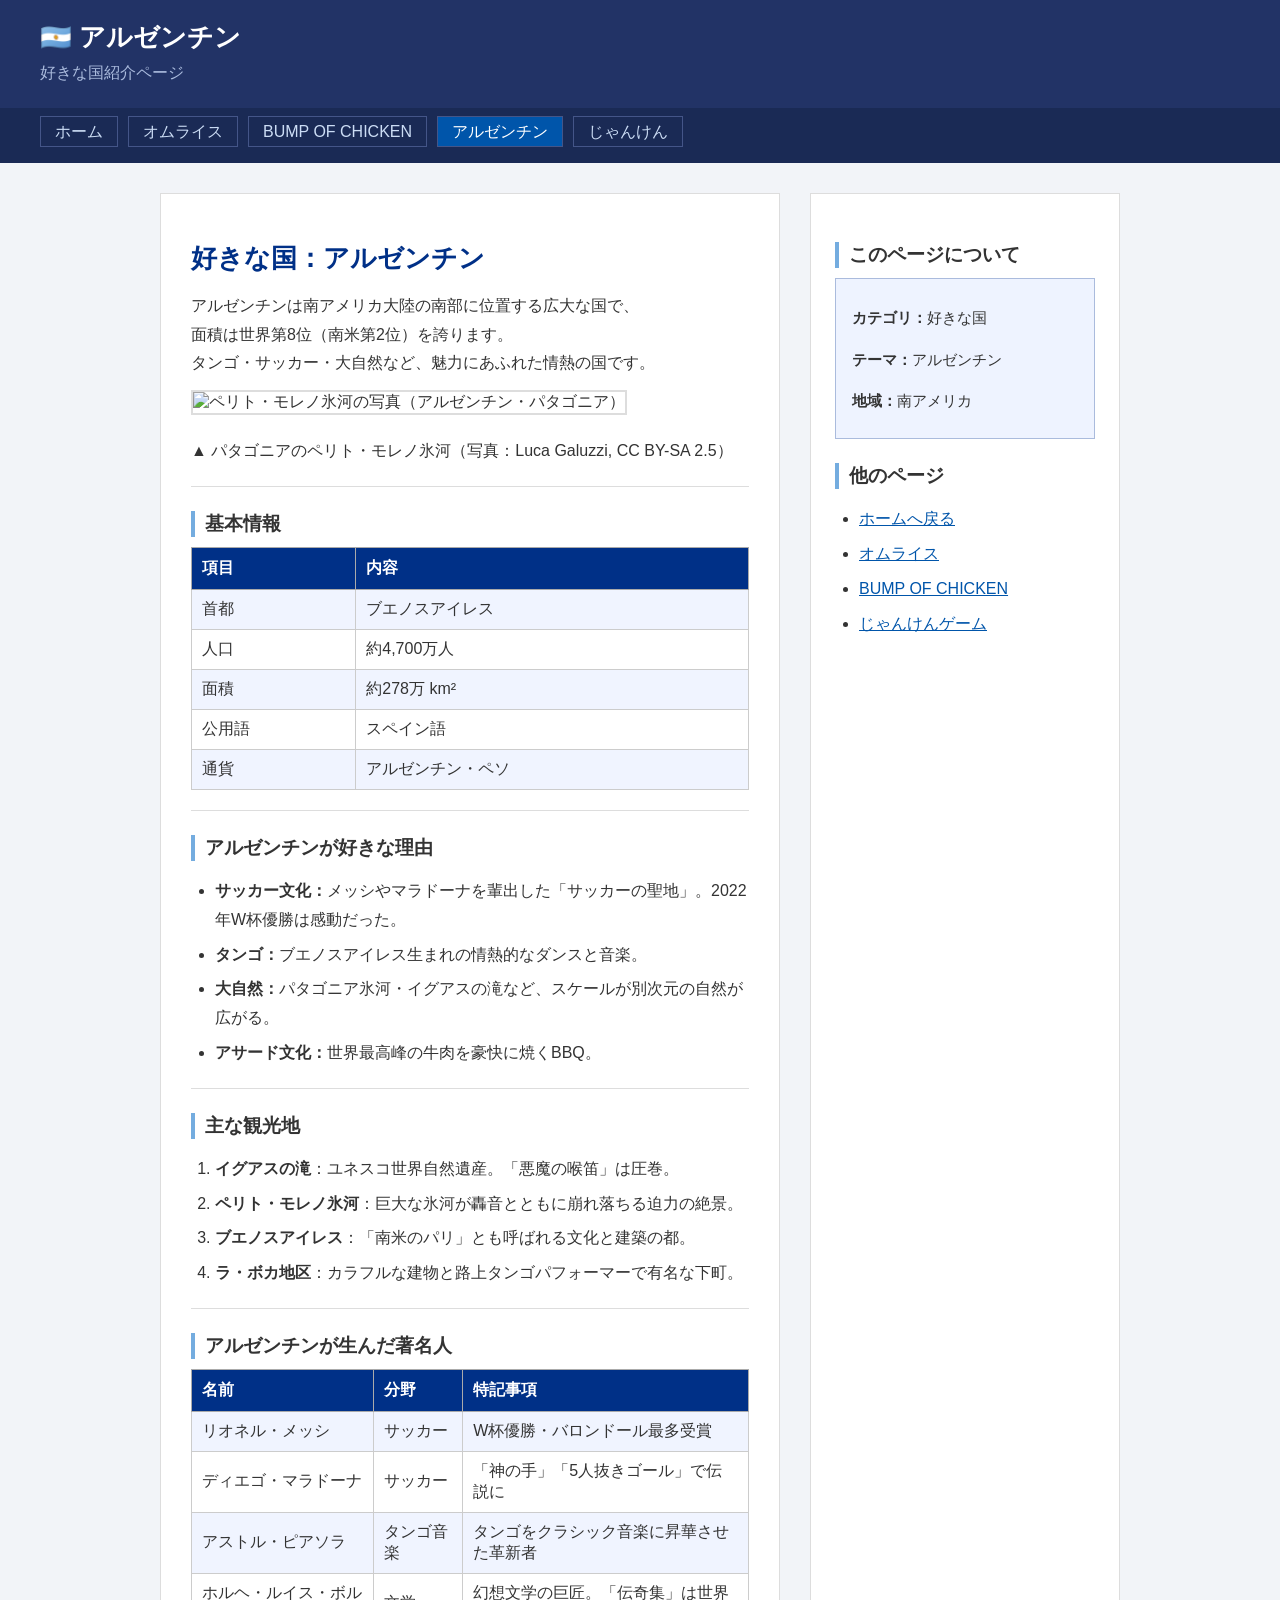
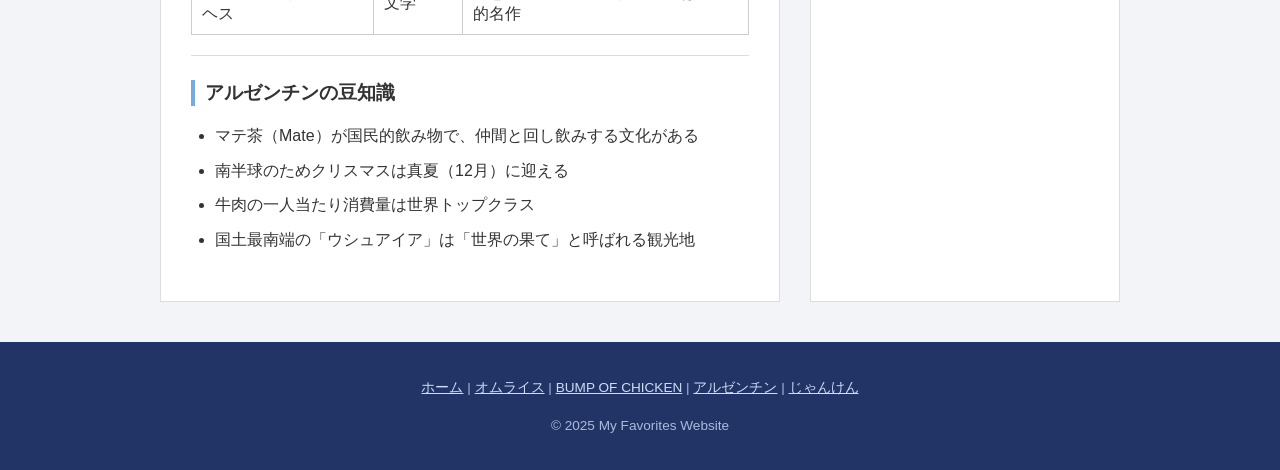
==== argentina (1).html @ f7bb3ed7 "Add files via upload" ====
<!DOCTYPE html>
<html lang="ja">
<head>
  <meta charset="UTF-8">
  <title>アルゼンチン | 私のお気に入り</title>
  <link rel="stylesheet" href="style.css">
  <style>
    h1 { color: #003087; }
    h2 { border-left-color: #74acdf; }
    th { background-color: #003087; }
  </style>
</head>
<body>

  <header>
    <h1>🇦🇷 アルゼンチン</h1>
    <p>好きな国紹介ページ</p>
  </header>

  <nav>
    <ul>
      <li><a href="index.html">ホーム</a></li>
      <li><a href="omurice.html">オムライス</a></li>
      <li><a href="bump.html">BUMP OF CHICKEN</a></li>
      <li><a href="argentina.html" class="active">アルゼンチン</a></li>
      <li><a href="janken.html">じゃんけん</a></li>
    </ul>
  </nav>

  <div class="page-grid">

    <div class="main-content">
      <h1>好きな国：アルゼンチン</h1>
      <p>
        アルゼンチンは南アメリカ大陸の南部に位置する広大な国で、<br>
        面積は世界第8位（南米第2位）を誇ります。<br>
        タンゴ・サッカー・大自然など、魅力にあふれた情熱の国です。
      </p>

      <img src="https://upload.wikimedia.org/wikipedia/commons/5/5c/Perito_Moreno_Glacier_Patagonia_Argentina_Luca_Galuzzi_2005.JPG" alt="ペリト・モレノ氷河の写真（アルゼンチン・パタゴニア）">
      <p>▲ パタゴニアのペリト・モレノ氷河（写真：Luca Galuzzi, CC BY-SA 2.5）</p>

      <hr>

      <h2>基本情報</h2>
      <table>
        <tr>
          <th>項目</th>
          <th>内容</th>
        </tr>
        <tr>
          <td>首都</td>
          <td>ブエノスアイレス</td>
        </tr>
        <tr>
          <td>人口</td>
          <td>約4,700万人</td>
        </tr>
        <tr>
          <td>面積</td>
          <td>約278万 km²</td>
        </tr>
        <tr>
          <td>公用語</td>
          <td>スペイン語</td>
        </tr>
        <tr>
          <td>通貨</td>
          <td>アルゼンチン・ペソ</td>
        </tr>
      </table>

      <hr>

      <h2>アルゼンチンが好きな理由</h2>
      <ul>
        <li><strong>サッカー文化：</strong>メッシやマラドーナを輩出した「サッカーの聖地」。2022年W杯優勝は感動だった。</li>
        <li><strong>タンゴ：</strong>ブエノスアイレス生まれの情熱的なダンスと音楽。</li>
        <li><strong>大自然：</strong>パタゴニア氷河・イグアスの滝など、スケールが別次元の自然が広がる。</li>
        <li><strong>アサード文化：</strong>世界最高峰の牛肉を豪快に焼くBBQ。</li>
      </ul>

      <hr>

      <h2>主な観光地</h2>
      <ol>
        <li><strong>イグアスの滝</strong>：ユネスコ世界自然遺産。「悪魔の喉笛」は圧巻。</li>
        <li><strong>ペリト・モレノ氷河</strong>：巨大な氷河が轟音とともに崩れ落ちる迫力の絶景。</li>
        <li><strong>ブエノスアイレス</strong>：「南米のパリ」とも呼ばれる文化と建築の都。</li>
        <li><strong>ラ・ボカ地区</strong>：カラフルな建物と路上タンゴパフォーマーで有名な下町。</li>
      </ol>

      <hr>

      <h2>アルゼンチンが生んだ著名人</h2>
      <table>
        <tr>
          <th>名前</th>
          <th>分野</th>
          <th>特記事項</th>
        </tr>
        <tr>
          <td>リオネル・メッシ</td>
          <td>サッカー</td>
          <td>W杯優勝・バロンドール最多受賞</td>
        </tr>
        <tr>
          <td>ディエゴ・マラドーナ</td>
          <td>サッカー</td>
          <td>「神の手」「5人抜きゴール」で伝説に</td>
        </tr>
        <tr>
          <td>アストル・ピアソラ</td>
          <td>タンゴ音楽</td>
          <td>タンゴをクラシック音楽に昇華させた革新者</td>
        </tr>
        <tr>
          <td>ホルヘ・ルイス・ボルヘス</td>
          <td>文学</td>
          <td>幻想文学の巨匠。「伝奇集」は世界的名作</td>
        </tr>
      </table>

      <hr>

      <h2>アルゼンチンの豆知識</h2>
      <ul>
        <li>マテ茶（Mate）が国民的飲み物で、仲間と回し飲みする文化がある</li>
        <li>南半球のためクリスマスは真夏（12月）に迎える</li>
        <li>牛肉の一人当たり消費量は世界トップクラス</li>
        <li>国土最南端の「ウシュアイア」は「世界の果て」と呼ばれる観光地</li>
      </ul>
    </div>

    <div class="sidebar">
      <h2>このページについて</h2>
      <div class="info-box">
        <p><strong>カテゴリ：</strong>好きな国</p>
        <p><strong>テーマ：</strong>アルゼンチン</p>
        <p><strong>地域：</strong>南アメリカ</p>
      </div>

      <h2>他のページ</h2>
      <ul>
        <li><a href="index.html">ホームへ戻る</a></li>
        <li><a href="omurice.html">オムライス</a></li>
        <li><a href="bump.html">BUMP OF CHICKEN</a></li>
        <li><a href="janken.html">じゃんけんゲーム</a></li>
      </ul>
    </div>

  </div>

  <footer>
    <p>
      <a href="index.html">ホーム</a> |
      <a href="omurice.html">オムライス</a> |
      <a href="bump.html">BUMP OF CHICKEN</a> |
      <a href="argentina.html">アルゼンチン</a> |
      <a href="janken.html">じゃんけん</a>
    </p>
    <p>&copy; 2025 My Favorites Website</p>
  </footer>

</body>
</html>
---- style.css ----
/* 全体 */
body {
  font-family: sans-serif;
  background-color: #f2f4f8;
  color: #333333;
  margin: 0;
  padding: 0;
}

a {
  color: #0055aa;
}

/* ヘッダー */
header {
  background-color: #223366;
  color: white;
  padding: 20px 40px;
}

header h1 {
  color: white;
  margin: 0;
}

header p {
  color: #aabbdd;
  margin: 4px 0 0 0;
}

/* ナビゲーション */
nav {
  background-color: #1a2a55;
  padding: 10px 40px;
}

nav ul {
  list-style: none;
  margin: 0;
  padding: 0;
  display: grid;
  grid-template-columns: repeat(5, auto);
  gap: 10px;
  justify-content: start;
}

nav ul li a {
  color: #ccddf5;
  text-decoration: none;
  padding: 6px 14px;
  border: 1px solid #445588;
}

nav ul li a:hover {
  background-color: #445588;
}

nav ul li a.active {
  background-color: #0055aa;
  color: white;
}

/* ページ全体のグリッド（メイン＋サイドバー） */
.page-grid {
  display: grid;
  grid-template-columns: 2fr 1fr;
  gap: 30px;
  max-width: 960px;
  margin: 30px auto;
  padding: 0 30px;
}

/* メインコンテンツ */
.main-content {
  background-color: white;
  padding: 30px;
  border: 1px solid #dddddd;
}

/* サイドバー */
.sidebar {
  background-color: white;
  padding: 24px;
  border: 1px solid #dddddd;
}

/* 見出し */
h1 {
  font-size: 1.6rem;
  margin-bottom: 10px;
}

h2 {
  font-size: 1.2rem;
  margin-top: 24px;
  margin-bottom: 10px;
  border-left: 4px solid #0055aa;
  padding-left: 10px;
}

p {
  line-height: 1.8;
  margin-bottom: 12px;
}

/* リスト */
ul, ol {
  padding-left: 24px;
  margin-bottom: 16px;
}

li {
  margin-bottom: 6px;
  line-height: 1.8;
}

/* 画像 */
img {
  width: 100%;
  height: auto;
  border: 2px solid #dddddd;
  margin-bottom: 6px;
}

/* 表 */
table {
  border-collapse: collapse;
  width: 100%;
  margin-bottom: 20px;
}

th {
  background-color: #223366;
  color: white;
  padding: 10px;
  border: 1px solid #aaaaaa;
  text-align: left;
}

td {
  padding: 9px 10px;
  border: 1px solid #cccccc;
}

tr:nth-child(even) {
  background-color: #f0f4ff;
}

/* 水平線 */
hr {
  border: none;
  border-top: 1px solid #dddddd;
  margin: 20px 0;
}

/* トップページのカードグリッド */
.card-grid {
  display: grid;
  grid-template-columns: repeat(3, 1fr);
  gap: 20px;
  margin-top: 16px;
}

.card {
  background-color: #f0f4ff;
  border: 1px solid #cccccc;
  padding: 20px;
  text-align: center;
}

.card h3 {
  margin-bottom: 10px;
}

.card p {
  font-size: 0.9rem;
  margin-bottom: 14px;
}

.card a {
  background-color: #0055aa;
  color: white;
  padding: 7px 16px;
  text-decoration: none;
  display: inline-block;
}

.card a:hover {
  background-color: #223366;
}

/* サイドバーの情報ボックス */
.info-box {
  background-color: #eef3ff;
  border: 1px solid #aabbdd;
  padding: 12px 16px;
  margin-bottom: 20px;
  font-size: 0.92rem;
}

/* フッター */
footer {
  background-color: #223366;
  color: #aabbdd;
  text-align: center;
  padding: 20px;
  font-size: 0.85rem;
  margin-top: 40px;
}

footer a {
  color: #ccddf5;
}
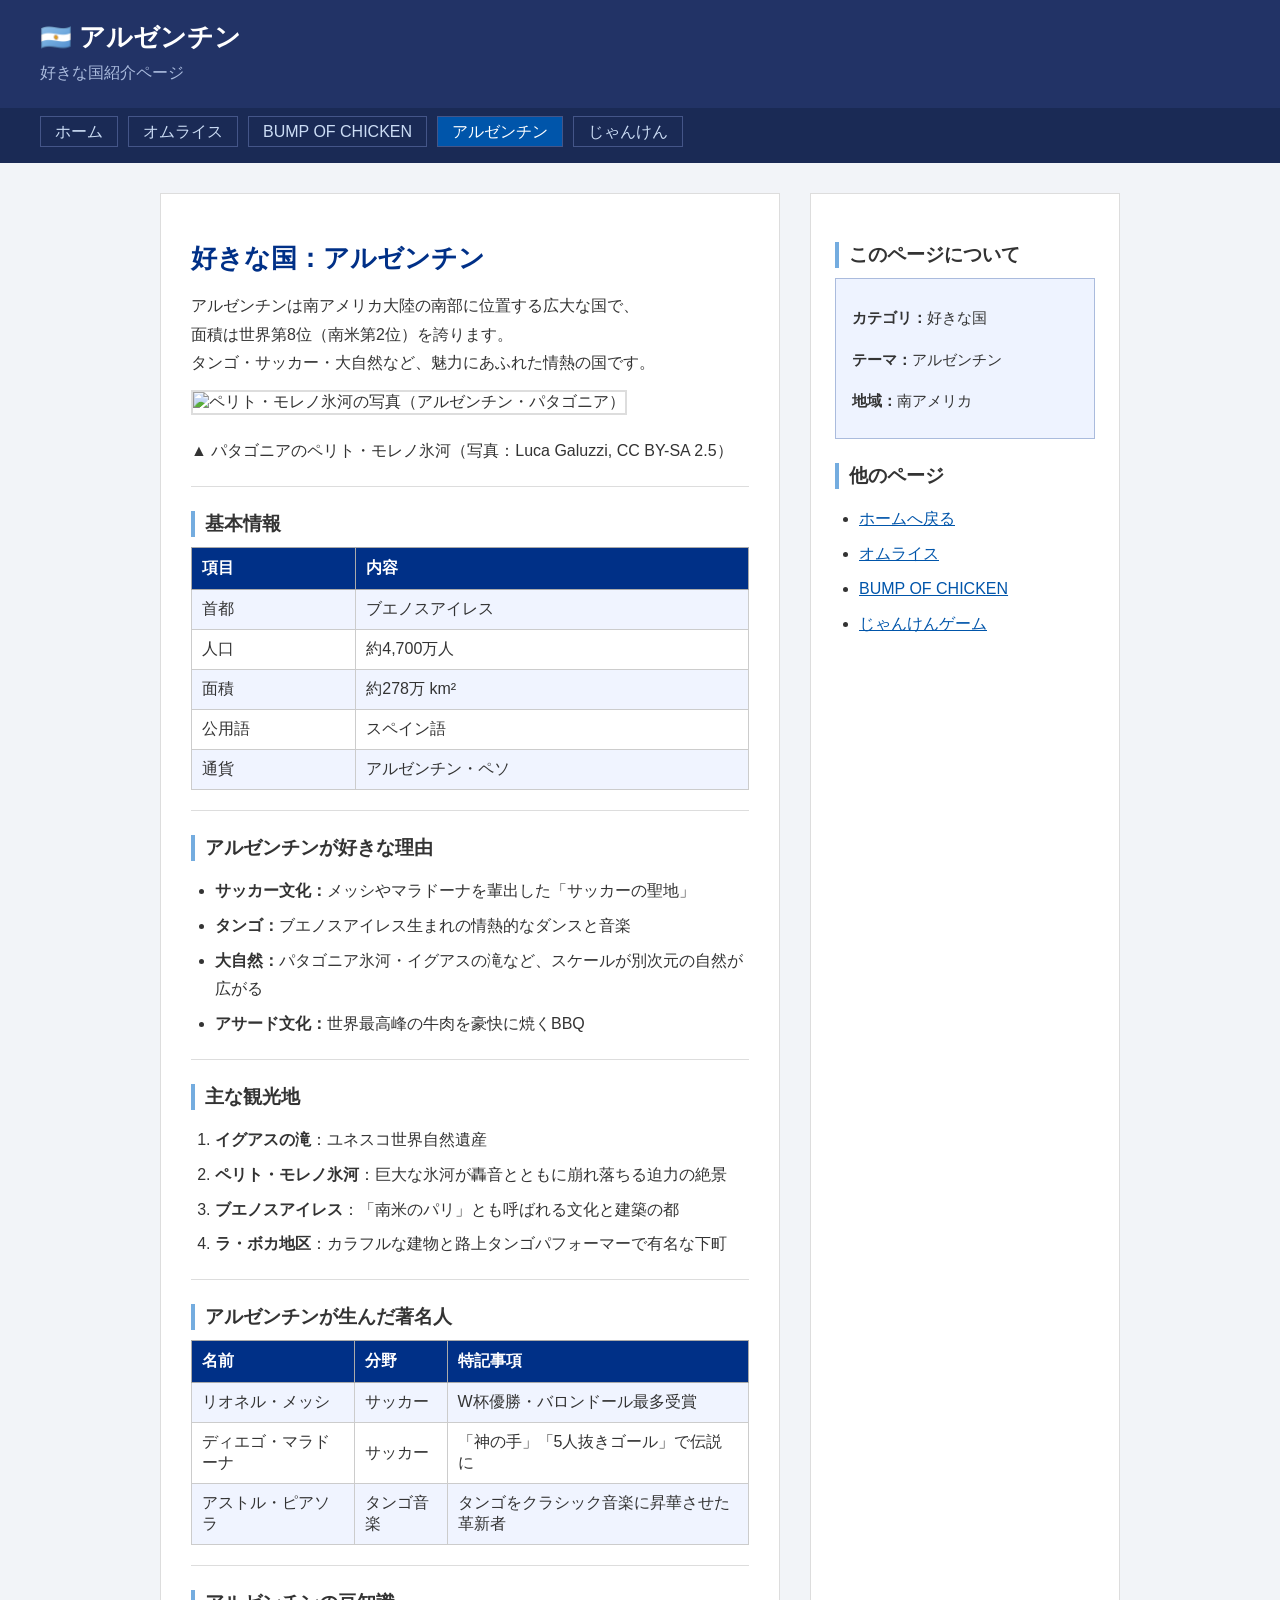
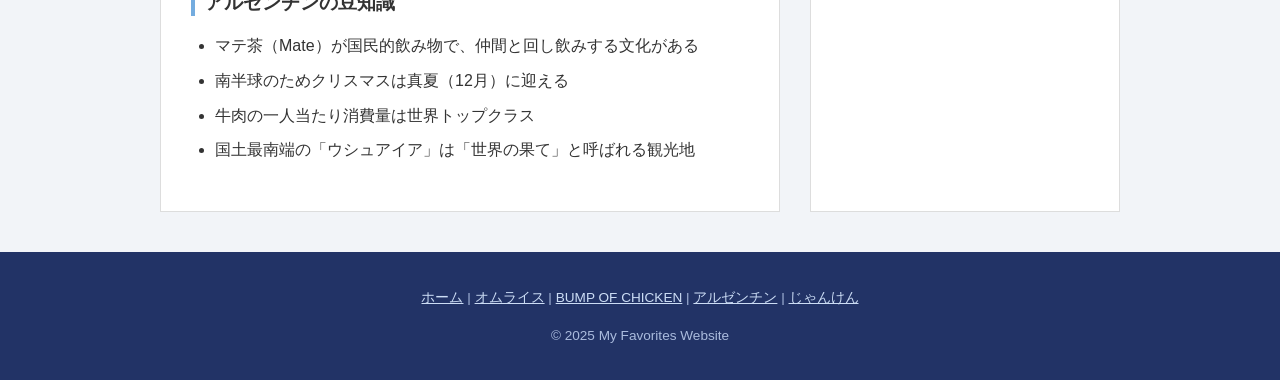
==== commit bc1ea44f: "Update argentina (1).html" ====
--- a/argentina (1).html
+++ b/argentina (1).html
@@ -74,20 +74,20 @@
 
       <h2>アルゼンチンが好きな理由</h2>
       <ul>
-        <li><strong>サッカー文化：</strong>メッシやマラドーナを輩出した「サッカーの聖地」。2022年W杯優勝は感動だった。</li>
-        <li><strong>タンゴ：</strong>ブエノスアイレス生まれの情熱的なダンスと音楽。</li>
-        <li><strong>大自然：</strong>パタゴニア氷河・イグアスの滝など、スケールが別次元の自然が広がる。</li>
-        <li><strong>アサード文化：</strong>世界最高峰の牛肉を豪快に焼くBBQ。</li>
+        <li><strong>サッカー文化：</strong>メッシやマラドーナを輩出した「サッカーの聖地」</li>
+        <li><strong>タンゴ：</strong>ブエノスアイレス生まれの情熱的なダンスと音楽</li>
+        <li><strong>大自然：</strong>パタゴニア氷河・イグアスの滝など、スケールが別次元の自然が広がる</li>
+        <li><strong>アサード文化：</strong>世界最高峰の牛肉を豪快に焼くBBQ</li>
       </ul>
 
       <hr>
 
       <h2>主な観光地</h2>
       <ol>
-        <li><strong>イグアスの滝</strong>：ユネスコ世界自然遺産。「悪魔の喉笛」は圧巻。</li>
-        <li><strong>ペリト・モレノ氷河</strong>：巨大な氷河が轟音とともに崩れ落ちる迫力の絶景。</li>
-        <li><strong>ブエノスアイレス</strong>：「南米のパリ」とも呼ばれる文化と建築の都。</li>
-        <li><strong>ラ・ボカ地区</strong>：カラフルな建物と路上タンゴパフォーマーで有名な下町。</li>
+        <li><strong>イグアスの滝</strong>：ユネスコ世界自然遺産</li>
+        <li><strong>ペリト・モレノ氷河</strong>：巨大な氷河が轟音とともに崩れ落ちる迫力の絶景</li>
+        <li><strong>ブエノスアイレス</strong>：「南米のパリ」とも呼ばれる文化と建築の都</li>
+        <li><strong>ラ・ボカ地区</strong>：カラフルな建物と路上タンゴパフォーマーで有名な下町</li>
       </ol>
 
       <hr>
@@ -113,11 +113,6 @@
           <td>アストル・ピアソラ</td>
           <td>タンゴ音楽</td>
           <td>タンゴをクラシック音楽に昇華させた革新者</td>
-        </tr>
-        <tr>
-          <td>ホルヘ・ルイス・ボルヘス</td>
-          <td>文学</td>
-          <td>幻想文学の巨匠。「伝奇集」は世界的名作</td>
         </tr>
       </table>
 
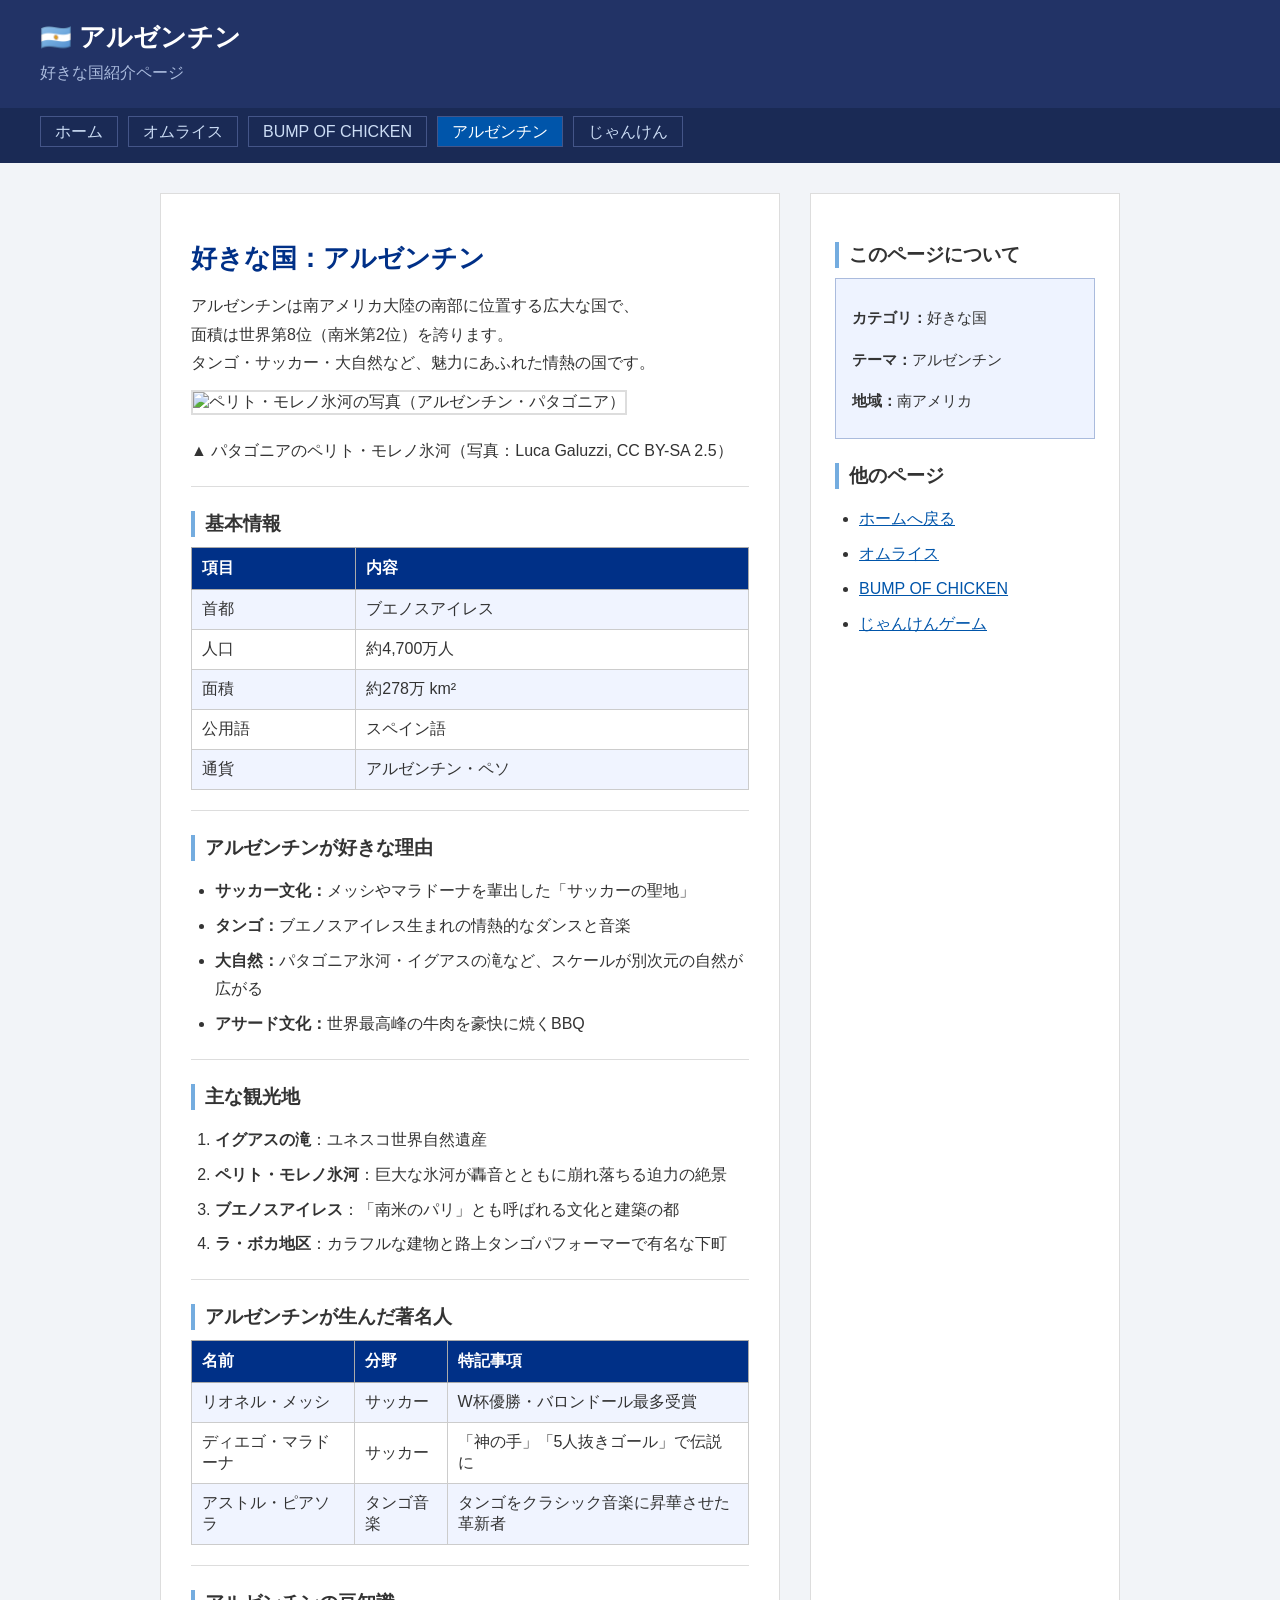
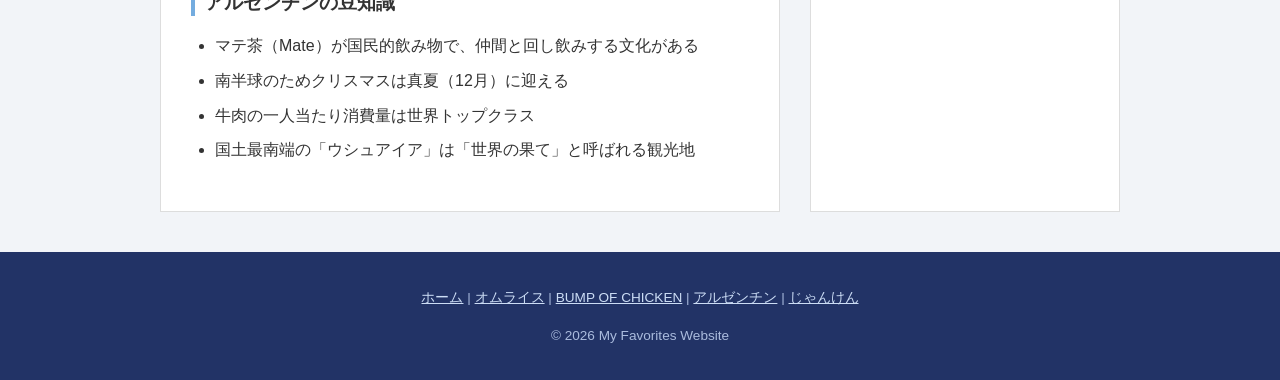
==== commit 41ef5ee9: "Update copyright year to 2026" ====
--- a/argentina (1).html
+++ b/argentina (1).html
@@ -154,7 +154,7 @@
       <a href="argentina.html">アルゼンチン</a> |
       <a href="janken.html">じゃんけん</a>
     </p>
-    <p>&copy; 2025 My Favorites Website</p>
+    <p>&copy; 2026 My Favorites Website</p>
   </footer>
 
 </body>
